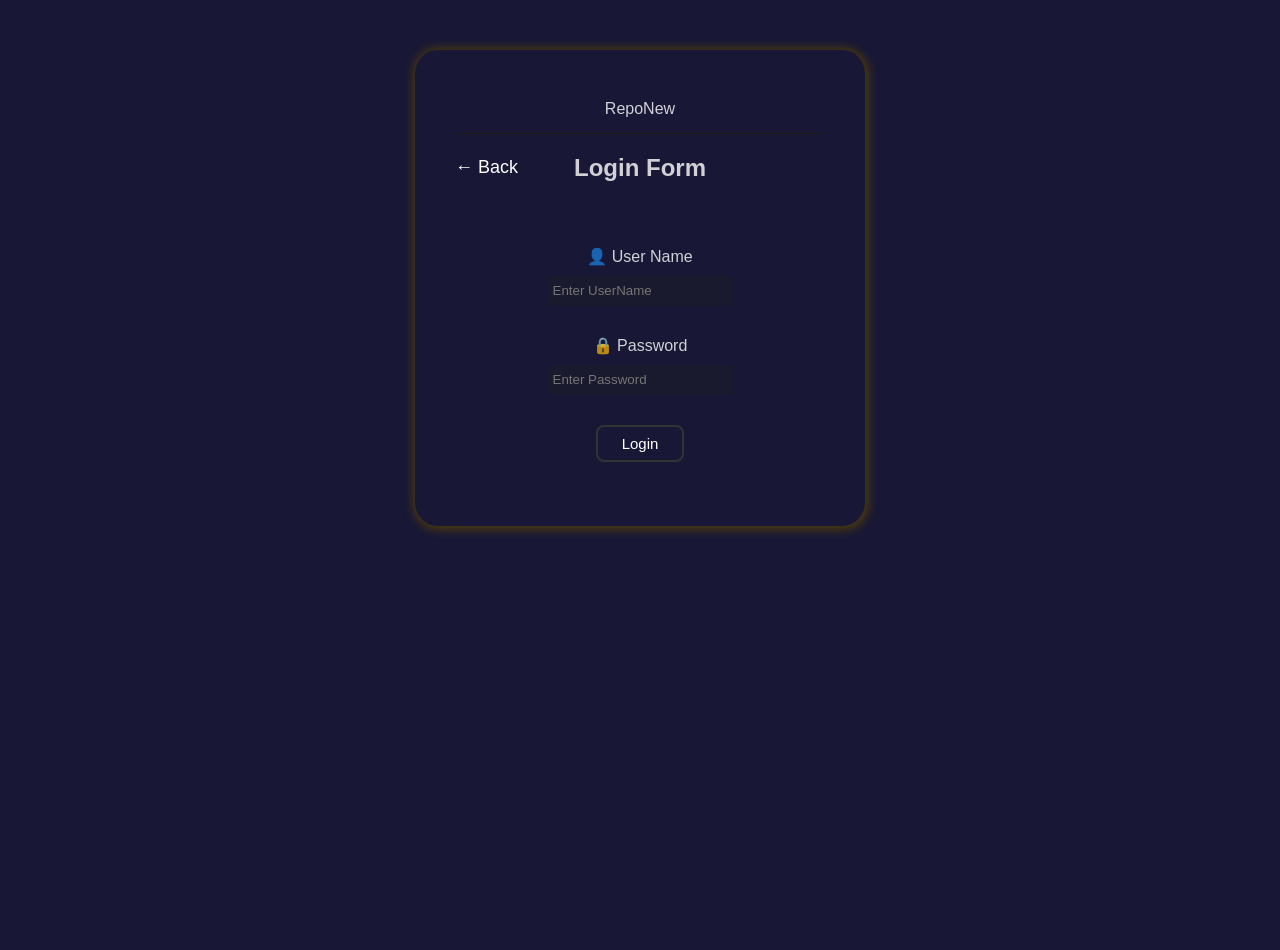
==== pages/login.html @ 5f611e3d "repoNew" ====
<!doctype html>
<html lang="en">
  <head>
    <meta charset="UTF-8" />
    <meta name="viewport" content="width=device-width, initial-scale=1.0" />
    <link rel="icon" href="assets/media/photo/user.svg" />

    <link rel="stylesheet" href="../css/style.css" />
    <title>Login</title>
  </head>
  <body>
    <section class="login-section">
      <form class="form-login">
        <div class="logo-style">
          <p class="logo">RepoNew</p>
        </div>
        <div class="header-login">
          <a href="../index.html" class="back-a">← Back</a>
          <h2 class="h-login">Login Form</h2>
        </div>
        <div class="form-style">
          <label for="user">👤 User Name</label>
          <input
            type="text"
            id="user"
            class="user-login input"
            placeholder="Enter UserName"
            autocomplete="off"
          />
          <label for="pass">🔒 Password</label>
          <input
            type="password"
            id="pass"
            class="pass-login input"
            placeholder="Enter Password"
            autocomplete="off"

          />
          <button class="loginPage-btn">Login</button>
        </div>
      </form>
      <div class="error">
      </div>
    </section>

    <script src="../js/login.js"></script>
  </body>
</html>
---- css/style.css ----
* {
  margin: 0;
  padding: 0;
  box-sizing: border-box;
  text-decoration: none;
  list-style: none;
}
body {
  font-family: "Segoe UI", Tahoma, Arial, sans-serif;
  background: #181836;
  color: rgba(255, 255, 255, 0.8);
  min-height: 100vh;
  height: auto;
}
.login-section {
  width: 450px;
  height: auto;
  margin: 0 auto;
  display: flex;
  flex-direction: column;
  justify-content: flex-start;
  padding: 50px 40px;
  align-items: center;
  margin-top: 50px;
  box-shadow: 1px 1px 10px 3px rgb(75, 57, 12);
  border-radius: 5%;
}
.login-section > form {
  width: 100%;
  display: flex;
  flex-direction: column;
  justify-content: center;
  align-items: center;
  /* gap: 20px; */
}

.logo-style {
  border-bottom: 1px solid rgba(38, 30, 7, 0.648);
}

.h-login {
  padding-bottom: 50px;
  padding-top: 20px;
}
.login-section > form > div {
  width: 100%;
  display: flex;
  justify-content: center;
  align-items: center;
  padding-bottom: 4%;
  position: relative;
}
.back-a {
  color: rgb(255, 255, 255);
  font-size: 18px;
  transition: all 0.5s;
  padding-bottom: 50px;
  padding-top: 20px;
  position: absolute;
  left: 0;
}

.form-style {
  display: flex;
  flex-direction: column;
  justify-content: center;
  align-items: center;
  gap: 10px;
}
.user-login {
  margin-bottom: 20px;
}
.pass-login {
  margin-bottom: 20px;
}
.loginPage-btn {
  padding: 8px 24px;
  background: transparent;
  color: rgb(255, 255, 255);
  border: 2px solid #333;
  border-radius: 8px;
  font-size: 15px;
  cursor: pointer;
  transition: all 0.5s;
}
.loginPage-btn:hover,
.back-a:hover {
  border-color: #f5c542;
  color: #f5c542;
}

.input {
  width: 50%;
  height: 30px;
  border-radius: 5%;
  padding-left: 5px;
  background: #1a1a2e;
  border: 2px solid #333;
  color: white;
  border: none;
}
header {
  height: 50px;
  background: #19193a;
  padding: 0 10px;
}
nav {
  display: flex;
  align-items: center;
  justify-content: space-between;
  padding-top: 10px;
}
nav > ul {
  display: flex;
  align-items: center;
  justify-content: center;
  gap: 10px;
}
nav > ul > li > a {
  color: rgb(250, 248, 248);
  padding-right: 20px;
}
.product-section {
  width: 100%;
  display: grid;
  grid-template-columns: repeat(5, 1fr);
  gap: 20px;
  padding: 20px;
  border-top: 1px solid gray;
}
.card {
  width: 100%;
  height: 250px;
  border: 1px solid gray;
  overflow: hidden;
  display: flex;
  flex-direction: column;
  align-items: flex-start;
  justify-content: center;
  padding: 10px;
  gap: 3px;
  transition: all 0.5s;
  border-radius: 10px;
  box-shadow: 5px 5px 5px rgba(116, 108, 1, 0.308);
}
.card:hover{
  transform: translateX(3px);
  }
.card > img {
  width: 100%;
  height: 60%;
  object-fit: contain;
}
.card > h3 {
  font-size: 14px;
  margin-top: auto;
  margin-top: 10px;
}
.card > p {
  color: red;
  font-size: 12px;
  margin-top: auto;
}
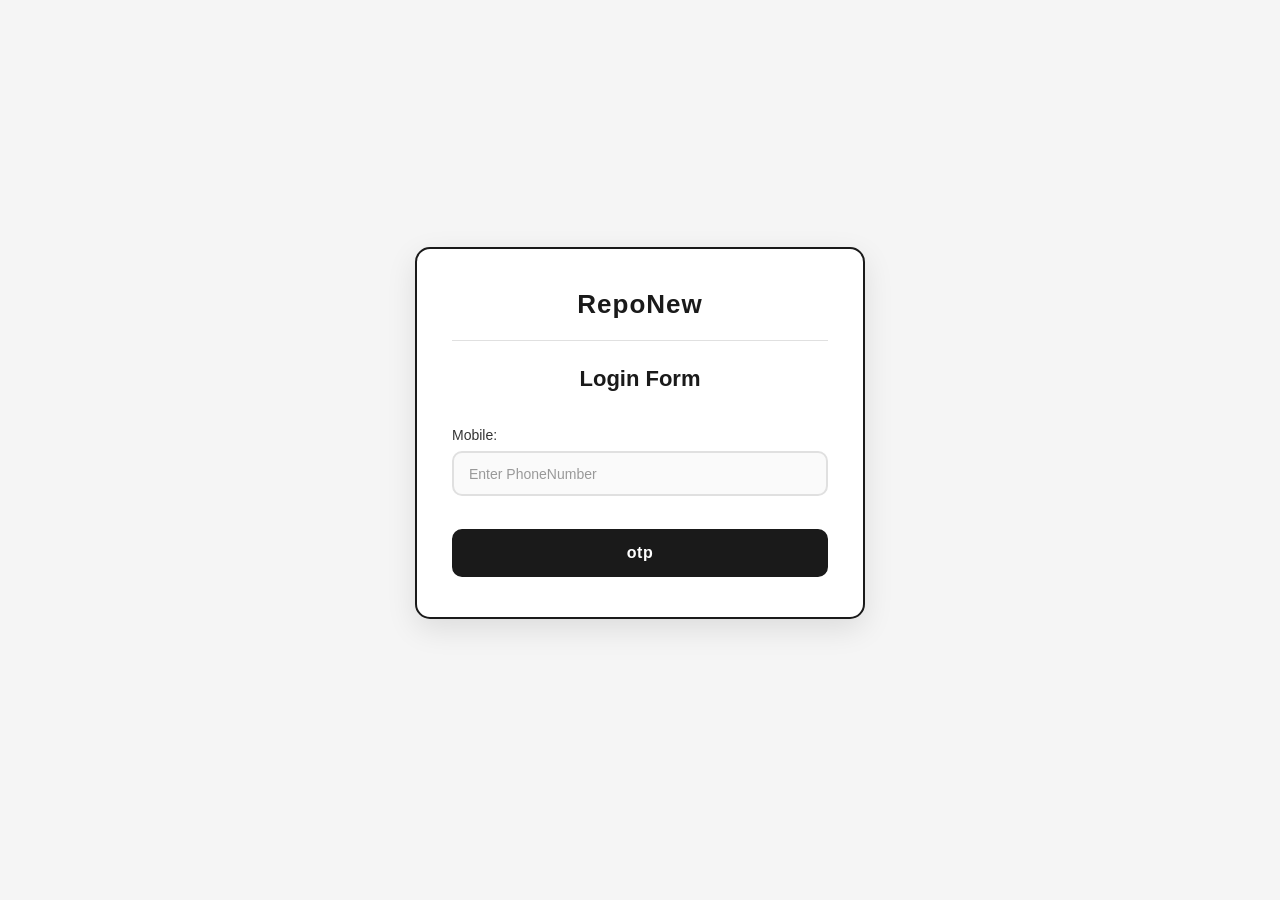
==== commit e718294f: "update login" ====
--- a/pages/login.html
+++ b/pages/login.html
@@ -9,38 +9,55 @@
     <title>Login</title>
   </head>
   <body>
+
+    <!-- login -->
     <section class="login-section">
-      <form class="form-login">
-        <div class="logo-style">
-          <p class="logo">RepoNew</p>
-        </div>
-        <div class="header-login">
-          <a href="../index.html" class="back-a">← Back</a>
-          <h2 class="h-login">Login Form</h2>
-        </div>
-        <div class="form-style">
-          <label for="user">👤 User Name</label>
-          <input
-            type="text"
-            id="user"
-            class="user-login input"
-            placeholder="Enter UserName"
-            autocomplete="off"
-          />
-          <label for="pass">🔒 Password</label>
-          <input
-            type="password"
-            id="pass"
-            class="pass-login input"
-            placeholder="Enter Password"
-            autocomplete="off"
+      <div class="login active">
+        <form class="form-login">
+          <div class="logo-style">
+            <p class="logo">RepoNew</p>
+          </div>
+          <div class="header-login">
+            <h2 class="h-login">Login Form</h2>
+          </div>
+          <div class="form-style">
+            <label for="user">Mobile:</label>
+            <input
+              type="text"
+              id="user"
+              class="user-login input"
+              placeholder="Enter PhoneNumber"
+              autocomplete="off"
+            />
 
-          />
-          <button class="loginPage-btn">Login</button>
-        </div>
-      </form>
-      <div class="error">
+            <button class="loginPage-btn">otp</button>
+          </div>
+        </form>
       </div>
+      <!-- otp -->
+      <div class="otp">
+        <form class="form-otp">
+          <div class="logo-style">
+            <p class="logo">RepoNew</p>
+          </div>
+          <div class="header-otp">
+            <h2 class="h-otp">Otp Form</h2>
+          </div>
+          <div class="form-style">
+            <label for="user">OtpCode</label>
+            <input
+              type="text"
+              id="user"
+              class="user-otp input"
+              placeholder="Enter otp"
+              autocomplete="off"
+            />
+
+            <button class="otpPage-btn">Login</button>
+          </div>
+        </form>
+      </div>
+      <div class="error"></div>
     </section>
 
     <script src="../js/login.js"></script>
--- a/css/style.css
+++ b/css/style.css
@@ -4,160 +4,170 @@
   box-sizing: border-box;
   text-decoration: none;
   list-style: none;
+  font-family: "Segoe UI", Tahoma, Arial, sans-serif;
 }
+
 body {
-  font-family: "Segoe UI", Tahoma, Arial, sans-serif;
-  background: #181836;
-  color: rgba(255, 255, 255, 0.8);
   min-height: 100vh;
-  height: auto;
+  display: flex;
+  align-items: center;
+  justify-content: center;
+  background: #f5f5f5;
+  padding: 20px;
 }
+
+/* بخش لاگین */
 .login-section {
-  width: 450px;
-  height: auto;
-  margin: 0 auto;
+  width: 100%;
+  max-width: 450px;
+  position: relative;
+}
+
+/* کارت فرم */
+.login{
+  background: #ffffff;
+  border: 2px solid #1a1a1a;
+  border-radius: 15px;
+  padding: 40px 35px;
+  box-shadow: 0 10px 30px rgba(0, 0, 0, 0.1);
+  transition: all 0.3s ease;
+}
+
+.otp {
+  background: #ffffff;
+  border: 2px solid #1a1a1a;
+  border-radius: 15px;
+  padding: 40px 35px;
+  box-shadow: 0 10px 30px rgba(0, 0, 0, 0.1);
+  display: none;
+  transition: all 0.3s ease;
+}
+
+.login.active,
+.otp.active {
+  display: block;
+}
+
+/* لوگو */
+.logo-style {
+  text-align: center;
+  padding-bottom: 20px;
+  border-bottom: 1px solid #e0e0e0;
+  margin-bottom: 25px;
+}
+
+.logo {
+  font-size: 26px;
+  font-weight: bold;
+  color: #1a1a1a;
+  letter-spacing: 1px;
+}
+
+/* هدر فرم */
+.header-login,
+.header-otp {
+  text-align: center;
+  margin-bottom: 30px;
+}
+
+.h-login,
+.h-otp {
+  font-size: 22px;
+  color: #1a1a1a;
+  font-weight: 600;
+}
+
+/* فرم */
+.form-login,
+.form-otp {
   display: flex;
   flex-direction: column;
-  justify-content: flex-start;
-  padding: 50px 40px;
-  align-items: center;
-  margin-top: 50px;
-  box-shadow: 1px 1px 10px 3px rgb(75, 57, 12);
-  border-radius: 5%;
-}
-.login-section > form {
-  width: 100%;
-  display: flex;
-  flex-direction: column;
-  justify-content: center;
-  align-items: center;
-  /* gap: 20px; */
-}
-
-.logo-style {
-  border-bottom: 1px solid rgba(38, 30, 7, 0.648);
-}
-
-.h-login {
-  padding-bottom: 50px;
-  padding-top: 20px;
-}
-.login-section > form > div {
-  width: 100%;
-  display: flex;
-  justify-content: center;
-  align-items: center;
-  padding-bottom: 4%;
-  position: relative;
-}
-.back-a {
-  color: rgb(255, 255, 255);
-  font-size: 18px;
-  transition: all 0.5s;
-  padding-bottom: 50px;
-  padding-top: 20px;
-  position: absolute;
-  left: 0;
 }
 
 .form-style {
   display: flex;
   flex-direction: column;
-  justify-content: center;
-  align-items: center;
-  gap: 10px;
-}
-.user-login {
-  margin-bottom: 20px;
-}
-.pass-login {
-  margin-bottom: 20px;
-}
-.loginPage-btn {
-  padding: 8px 24px;
-  background: transparent;
-  color: rgb(255, 255, 255);
-  border: 2px solid #333;
-  border-radius: 8px;
-  font-size: 15px;
-  cursor: pointer;
-  transition: all 0.5s;
-}
-.loginPage-btn:hover,
-.back-a:hover {
-  border-color: #f5c542;
-  color: #f5c542;
+  gap: 8px;
 }
 
+/* لیبل */
+.form-style label {
+  font-size: 14px;
+  color: #333;
+  font-weight: 500;
+  margin-top: 5px;
+}
+
+/* اینپوت‌ها */
 .input {
-  width: 50%;
-  height: 30px;
-  border-radius: 5%;
-  padding-left: 5px;
-  background: #1a1a2e;
-  border: 2px solid #333;
-  color: white;
-  border: none;
+  width: 100%;
+  padding: 12px 15px;
+  font-size: 15px;
+  border: 2px solid #e0e0e0;
+  border-radius: 10px;
+  background: #fafafa;
+  color: #1a1a1a;
+  outline: none;
+  transition: all 0.3s ease;
+  margin-bottom: 15px;
 }
-header {
-  height: 50px;
-  background: #19193a;
-  padding: 0 10px;
+
+.input:focus {
+  border-color: #1a1a1a;
+  background: #ffffff;
+  box-shadow: 0 0 0 4px rgba(0, 0, 0, 0.05);
 }
-nav {
-  display: flex;
-  align-items: center;
-  justify-content: space-between;
-  padding-top: 10px;
+
+.input::placeholder {
+  color: #999;
+  font-size: 14px;
 }
-nav > ul {
-  display: flex;
-  align-items: center;
-  justify-content: center;
-  gap: 10px;
+
+/* دکمه‌ها */
+.loginPage-btn,
+.otpPage-btn {
+  width: 100%;
+  padding: 13px;
+  font-size: 16px;
+  font-weight: 600;
+  color: #ffffff;
+  background: #1a1a1a;
+  border: 2px solid #1a1a1a;
+  border-radius: 10px;
+  cursor: pointer;
+  transition: all 0.3s ease;
+  margin-top: 10px;
+  letter-spacing: 0.5px;
 }
-nav > ul > li > a {
-  color: rgb(250, 248, 248);
-  padding-right: 20px;
+
+.loginPage-btn:hover,
+.otpPage-btn:hover {
+  background: #ffffff;
+  color: #1a1a1a;
+  transform: translateY(-2px);
+  box-shadow: 0 5px 15px rgba(0, 0, 0, 0.15);
 }
-.product-section {
-  width: 100%;
-  display: grid;
-  grid-template-columns: repeat(5, 1fr);
-  gap: 20px;
-  padding: 20px;
-  border-top: 1px solid gray;
+
+.loginPage-btn:active,
+.otpPage-btn:active {
+  transform: translateY(0);
 }
-.card {
-  width: 100%;
-  height: 250px;
-  border: 1px solid gray;
-  overflow: hidden;
-  display: flex;
-  flex-direction: column;
-  align-items: flex-start;
-  justify-content: center;
+
+/* پیام خطا */
+.error {
+  margin-top: 15px;
+  text-align: center;
+  font-size: 14px;
+  color: #d32f2f;
+  min-height: 20px;
+}
+
+.error p {
   padding: 10px;
-  gap: 3px;
-  transition: all 0.5s;
-  border-radius: 10px;
-  box-shadow: 5px 5px 5px rgba(116, 108, 1, 0.308);
+  background: #ffebee;
+  border-radius: 8px;
+  border: 1px solid #ffcdd2;
 }
-.card:hover{
-  transform: translateX(3px);
-  }
-.card > img {
-  width: 100%;
-  height: 60%;
-  object-fit: contain;
-}
-.card > h3 {
-  font-size: 14px;
-  margin-top: auto;
-  margin-top: 10px;
-}
-.card > p {
-  color: red;
-  font-size: 12px;
-  margin-top: auto;
-}
+
+
+
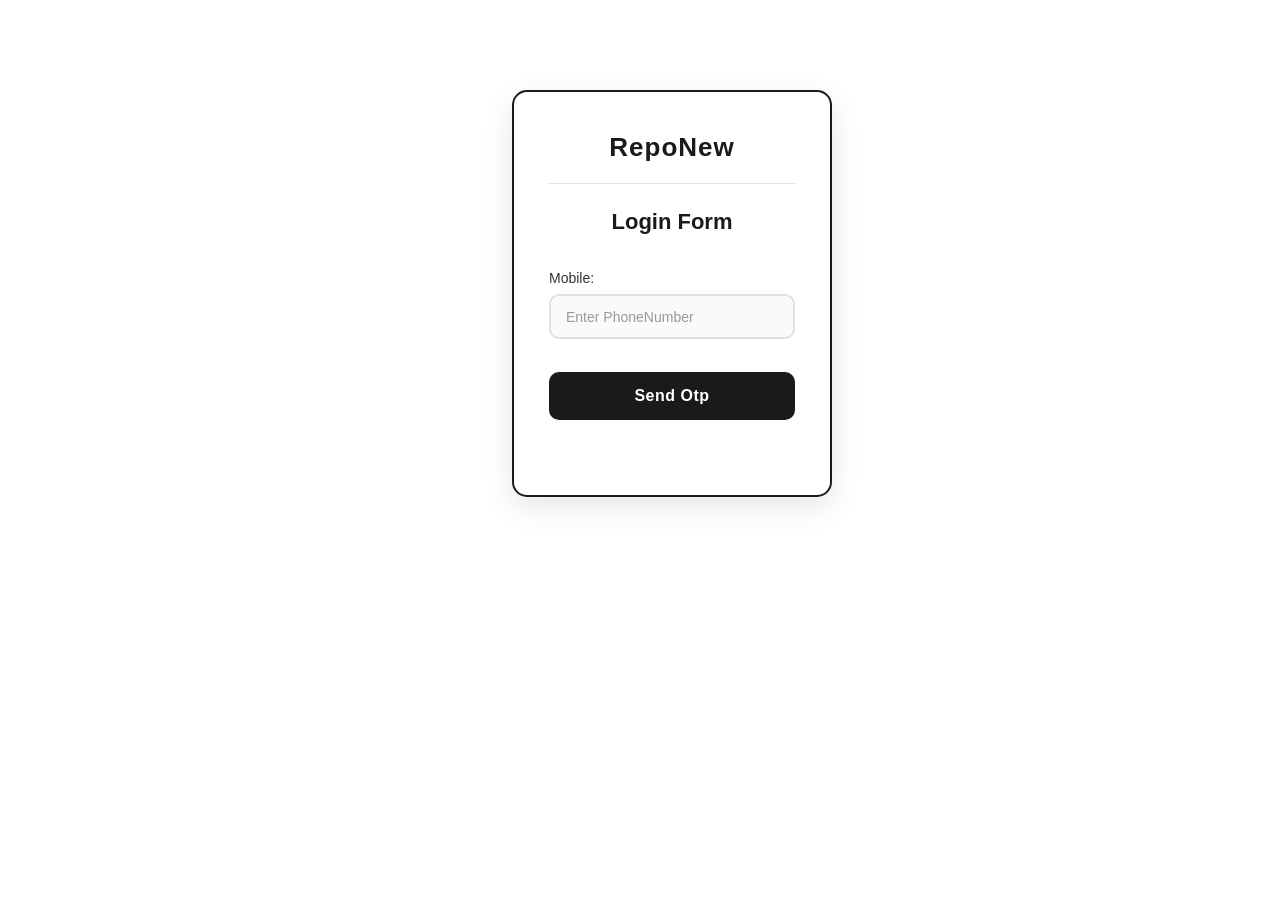
==== commit 25fef9d8: "update html" ====
--- a/pages/login.html
+++ b/pages/login.html
@@ -30,9 +30,11 @@
               autocomplete="off"
             />
 
-            <button class="loginPage-btn">otp</button>
+            <button class="loginPage-btn">Send Otp</button>
           </div>
         </form>
+      <div class="error"></div>
+
       </div>
       <!-- otp -->
       <div class="otp">
@@ -56,8 +58,9 @@
             <button class="otpPage-btn">Login</button>
           </div>
         </form>
+      <div class="error"></div>
+
       </div>
-      <div class="error"></div>
     </section>
 
     <script src="../js/login.js"></script>
--- a/css/style.css
+++ b/css/style.css
@@ -1,36 +1,138 @@
 * {
+  padding: 0;
   margin: 0;
-  padding: 0;
   box-sizing: border-box;
-  text-decoration: none;
+  font-family: "Segoe UI", Tahoma, Arial, sans-serif;
   list-style: none;
-  font-family: "Segoe UI", Tahoma, Arial, sans-serif;
-}
-
-body {
-  min-height: 100vh;
-  display: flex;
-  align-items: center;
+}
+header {
+  width: 100%;
+  height: 70px;
+  background: #19193a;
+  padding: 0 40px;
+  box-shadow: 0 2px 10px rgba(0, 0, 0, 0.2);
+}
+nav {
+  width: 100%;
+  height: 100%;
+  display: flex;
+  align-items: center;
+  justify-content: space-between;
+}
+h2 {
+  color: #f5c542;
+  font-size: 24px;
+  font-weight: bold;
+  cursor: pointer;
+}
+ul {
+  display: flex;
+  align-items: center;
+  gap: 30px;
+}
+
+ul > li > a {
+  color: rgba(255, 255, 255, 0.85);
+  font-size: 15px;
+  transition: all 0.3s ease;
+}
+
+ul > li > a:hover {
+  color: #f5c542;
+}
+
+.product-section {
+  width: 100%;
+  display: grid;
+  grid-template-columns: repeat(2, minmax(0, 1fr));
+  gap: 20px;
+  padding: 25px;
+  border-top: 1px solid gray;
+}
+.card {
+  width: 100%;
+  min-height: 180px;
+  display: flex;
+  flex-direction: row-reverse;
+  align-items: center;
+  gap: 15px;
+  padding: 15px;
+  box-sizing: border-box;
+  border: 1px solid rgba(255, 255, 255, 0.15);
+  border-radius: 12px;
+  background: #d4dabf;
+  box-shadow: 0 4px 12px rgba(0, 0, 0, 0.2);
+  transition: all 0.3s ease;
+}
+.card:hover {
+  transform: translateY(-4px);
+  box-shadow: 0 7px 18px rgba(0, 0, 0, 0.3);
+}
+.card > img {
+  width: 35%;
+  height: 140px;
+  object-fit: contain;
+  flex-shrink: 0;
+}
+.card-info {
+  flex: 1;
+  min-width: 0;
+  display: flex;
+  flex-direction: column;
+  align-items: flex-start;
   justify-content: center;
-  background: #f5f5f5;
-  padding: 20px;
-}
+  gap: 15px;
+}
+.card-info > h3 {
+  width: 100%;
+  font-size: 14px;
+  line-height: 1.8;
+  color: #d89090;
+  margin: 0;
+  overflow-wrap: anywhere;
+}
+.card-container {
+  display: flex;
+  align-items: center;
+  justify-content: flex-start;
+  gap: 15px;
+  flex-wrap: wrap;
+}
+.card-container > p {
+  font-size: 12px;
+  color: #3333a1;
+  margin: 0;
+  white-space: nowrap;
+}
+
+
 
 /* بخش لاگین */
 .login-section {
-  width: 100%;
-  max-width: 450px;
+
+  width: 100%;
+  min-height: 100vh;
+  display: flex;
+  align-items: center;
+  justify-content: center;
+  background: #ffffff;
+  padding: 20px;
   position: relative;
 }
 
 /* کارت فرم */
-.login{
+.login {
   background: #ffffff;
   border: 2px solid #1a1a1a;
   border-radius: 15px;
   padding: 40px 35px;
   box-shadow: 0 10px 30px rgba(0, 0, 0, 0.1);
-  transition: all 0.3s ease;
+  width: 25%;
+  position: absolute;
+  top: 10%;
+  left: 40%;
+  transition: all 0.3s ease;
+  display: none;
 }
 
 .otp {
@@ -39,12 +141,15 @@
   border-radius: 15px;
   padding: 40px 35px;
   box-shadow: 0 10px 30px rgba(0, 0, 0, 0.1);
+  width: 25%;
+  position: absolute;
+   top: 10%;
+  left: 40%;
   display: none;
-  transition: all 0.3s ease;
-}
-
-.login.active,
-.otp.active {
+}
+
+.otp.active,
+.login.active {
   display: block;
 }
 
@@ -168,6 +273,3 @@
   border-radius: 8px;
   border: 1px solid #ffcdd2;
 }
-
-
-
